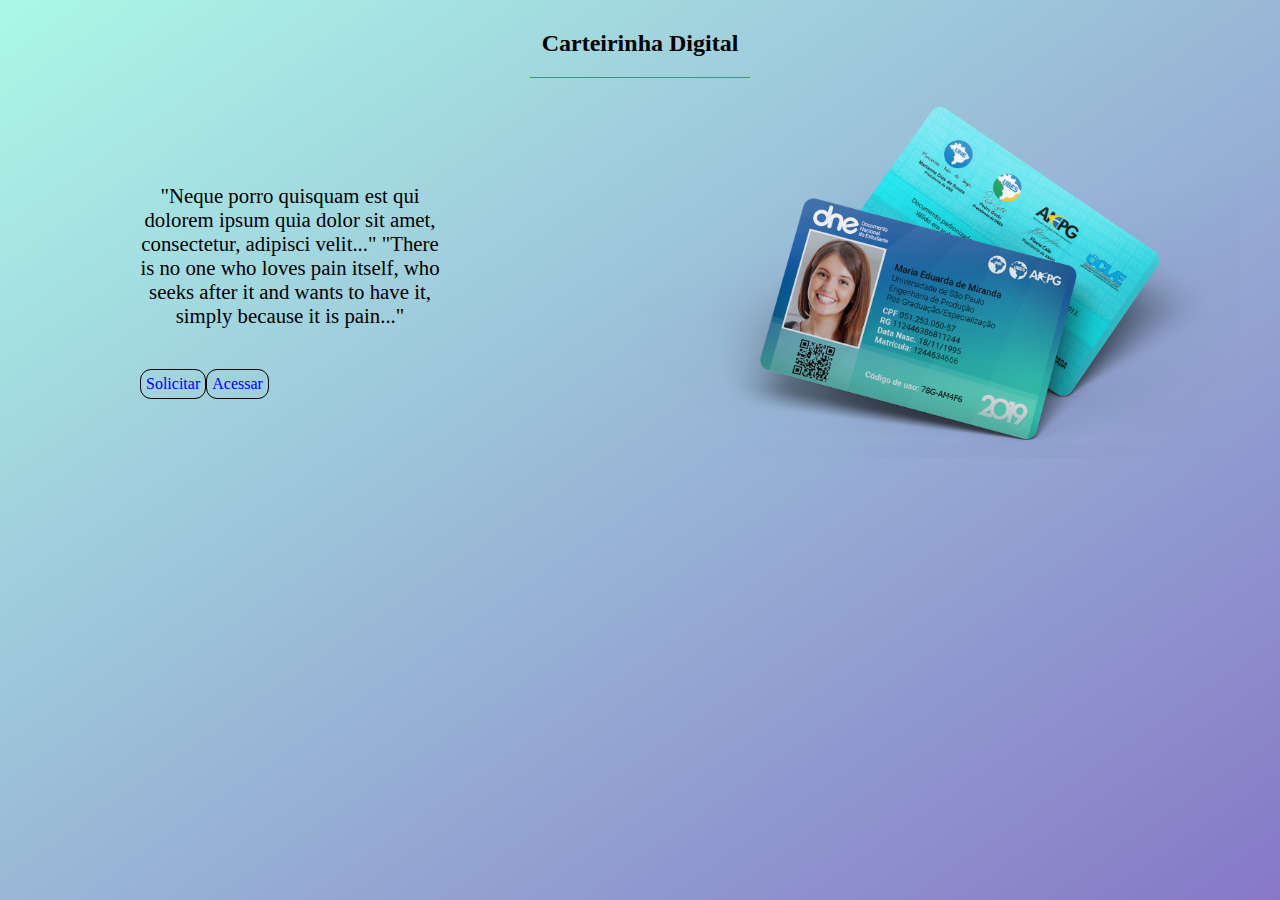
==== index.html @ aab91e2d "iniciar commit" ====
<!DOCTYPE html>
<html lang="pt-br">
<head>
    <meta charset="UTF-8">
    <meta http-equiv="X-UA-Compatible" content="IE=edge">
    <meta name="viewport" content="width=device-width, initial-scale=1.0">
    <link rel="stylesheet" href="/css/style.css">
    <title>Carteirinha Digital</title>
</head>
<body>

    <header>
        <div class="cabç">
            <div class="logo">
                <h2>Carteirinha Digital</h2>
            </div>
        </div>
        
    </header>

    <main>

        <div class="main">

            <div class="text-content">
                <p>"Neque porro quisquam est qui dolorem ipsum quia dolor sit amet, consectetur, adipisci velit..."
                "There is no one who loves pain itself, who seeks after it and wants to have it, simply because it is pain..."</p>

                    <div class="btns">

                        <a class="button" href="#"><div>Solicitar</div></a>
                    
                        <a class="button" href="#"><div>Acessar</div></a>
                        
                    </div>
            </div>

        
    
            <div class="img-main">
                <img src="css\imagens\Dne_carteirinha.png" alt="Carteirinha">
            </div>

        </div>

    </main>
    
</body>
</html>
---- css/style.css ----
html{
    width: 100%;
    height: 100%;
}

body{
    margin: 0;
    padding: 0;
    display: flex;
    flex-direction: column;
    align-items: center;
    width: 100%;
     background: rgb(171,248,231);
     background: linear-gradient(145deg, rgba(171,248,231,1) 0%, rgba(135,120,199,1) 100%);
}

header{
    display: flex;
    height: 100px;
}

.logo{
    text-align: center;
    width: 220px;
    border-bottom: 1px solid rgb(61, 130, 233);
    margin: 30px 200px;
}

main{
    display: flex;
    flex-direction: row;
    align-items: center;
}

.main{
    display: flex;
    align-items: center;
}

.text-content{
    display: flex;
    flex-direction: column;
    align-items: center;
}

.text-content p{
    font-size: 1.3em;
    text-align: center;
    width: 300px;
    margin-left: 100px;
}

.img-main img{
    padding-left: 200px;
    width: 600px;
}

/*botões*/

.btns{
    display: flex;
    width: 200px;
    margin-top: 20px;
}

.button{
    border: 1px solid black;
    padding: 5px;
    border-radius: 11px;
    text-decoration: none;
}
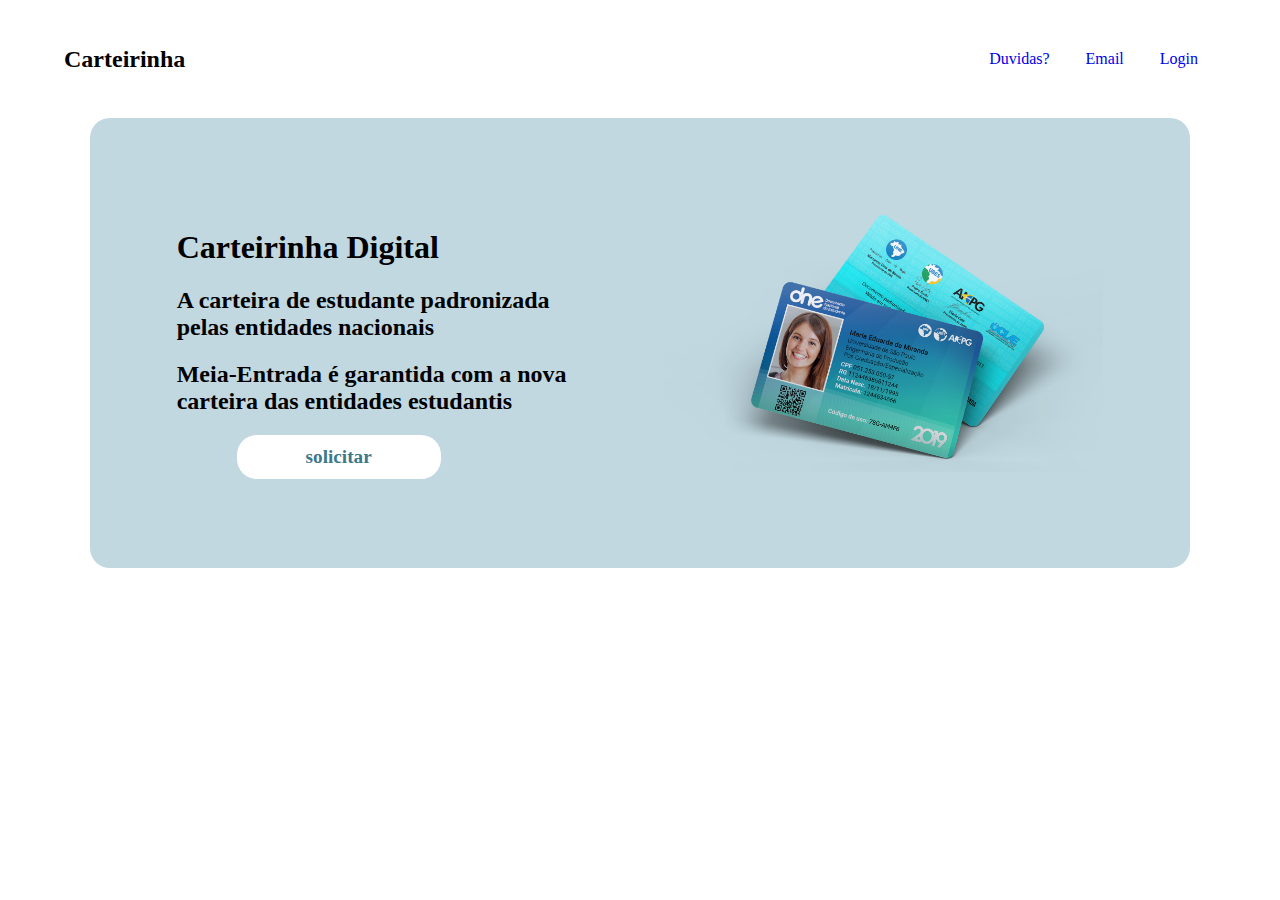
==== commit a3a6ece0: "update" ====
--- a/index.html
+++ b/index.html
@@ -10,39 +10,38 @@
 <body>
 
     <header>
-        <div class="cabç">
-            <div class="logo">
-                <h2>Carteirinha Digital</h2>
-            </div>
+        <div class="logo">
+            <h2>Carteirinha</h2>
         </div>
-        
+        <nav class="menu">
+            <ul>
+                <li><a href="#">Duvidas?</a></li>
+                <li><a href="#">Email</a></li>
+                <li class="login"><a href="/login/login.php">Login</a></li>
+    
+        </nav>
     </header>
 
     <main>
 
-        <div class="main">
+        <div class="content-main">
+            <div class="conteudo">
+                <h1>Carteirinha Digital</h1>
+                <h2>A carteira de estudante padronizada pelas entidades nacionais</h2>
+                <h2>Meia-Entrada é garantida com a nova carteira das entidades estudantis</h2>
 
-            <div class="text-content">
-                <p>"Neque porro quisquam est qui dolorem ipsum quia dolor sit amet, consectetur, adipisci velit..."
-                "There is no one who loves pain itself, who seeks after it and wants to have it, simply because it is pain..."</p>
-
-                    <div class="btns">
-
-                        <a class="button" href="#"><div>Solicitar</div></a>
-                    
-                        <a class="button" href="#"><div>Acessar</div></a>
-                        
+                <a href="/CarteirinhaForm/cadastro.htm" class="button">
+                    <div>
+                        <p>solicitar</p>
                     </div>
+                </a>
             </div>
 
-        
-    
-            <div class="img-main">
-                <img src="css\imagens\Dne_carteirinha.png" alt="Carteirinha">
+            <div class="img-cart">
+                <img src="/css/imagens/Dne_carteirinha.png" alt="" width="440px">
             </div>
-
-        </div>
-
+        </div>    
+      
     </main>
     
 </body>
--- a/css/style.css
+++ b/css/style.css
@@ -1,71 +1,100 @@
-html{
+html, body{
     width: 100%;
-    height: 100%;
+    margin: 0;
+    padding: 0;
+}
+body{
+    width: 100%;
+    display: flex;
+    flex-direction: column;
+    background-color:#ffff;
 }
 
-body{
-    margin: 0;
-    padding: 0;
+/*header*/
+
+
+header{
+    display: flex;
+    justify-content: space-between;
+    align-items: center;
+    padding: 2% 5%;
+}
+
+.logo{
+    display: block;
+}
+
+.menu ul{
+    display: flex;
+    list-style: none;
+}
+
+.menu a{
+    text-decoration: none;
+    padding: 18px;
+}
+
+.menu li{
+    display: block;
+    text-decoration: none;
+}
+
+/*Main*/
+
+main{
     display: flex;
     flex-direction: column;
     align-items: center;
-    width: 100%;
-     background: rgb(171,248,231);
-     background: linear-gradient(145deg, rgba(171,248,231,1) 0%, rgba(135,120,199,1) 100%);
+    justify-content: center;
+}
+.content-main{
+    display: flex;
+    justify-content: space-evenly;
+    align-items: center;
+    background-color: #c1d8e0 ;
+    width: 1100px;
+    height: 450px;
+    border-radius: 20px;
 }
 
-header{
-    display: flex;
-    height: 100px;
+.img-cart{
+    display: block;
 }
 
-.logo{
-    text-align: center;
-    width: 220px;
-    border-bottom: 1px solid rgb(61, 130, 233);
-    margin: 30px 200px;
+.conteudo h2{
+    width: 400px;
 }
 
-main{
-    display: flex;
-    flex-direction: row;
-    align-items: center;
+/*Button*/
+
+.button{
+    display: block;
+    text-decoration: none;
 }
 
-.main{
-    display: flex;
-    align-items: center;
+.button div p{
+    font-size: 1.2em;
+    color: #3a788c;
+    font-weight: 700;
 }
 
-.text-content{
+.button div{
     display: flex;
-    flex-direction: column;
+    justify-content: center;
     align-items: center;
+    border: 2px solid transparent;
+    color: black;
+    background-color: white;
+    text-align: center;
+    width: 200px;
+    height: 40px;
+    border-radius: 20px;
+    margin: 0 60px;
+    transition: all .4s;
 }
 
-.text-content p{
-    font-size: 1.3em;
-    text-align: center;
-    width: 300px;
-    margin-left: 100px;
+.button div:hover{
+    /* background-color: #3a788c; */
+    border: 2px solid #3a788c;
+    transition: all .4s;
 }
-
-.img-main img{
-    padding-left: 200px;
-    width: 600px;
-}
-
-/*botões*/
-
-.btns{
-    display: flex;
-    width: 200px;
-    margin-top: 20px;
-}
-
-.button{
-    border: 1px solid black;
-    padding: 5px;
-    border-radius: 11px;
-    text-decoration: none;
-}
